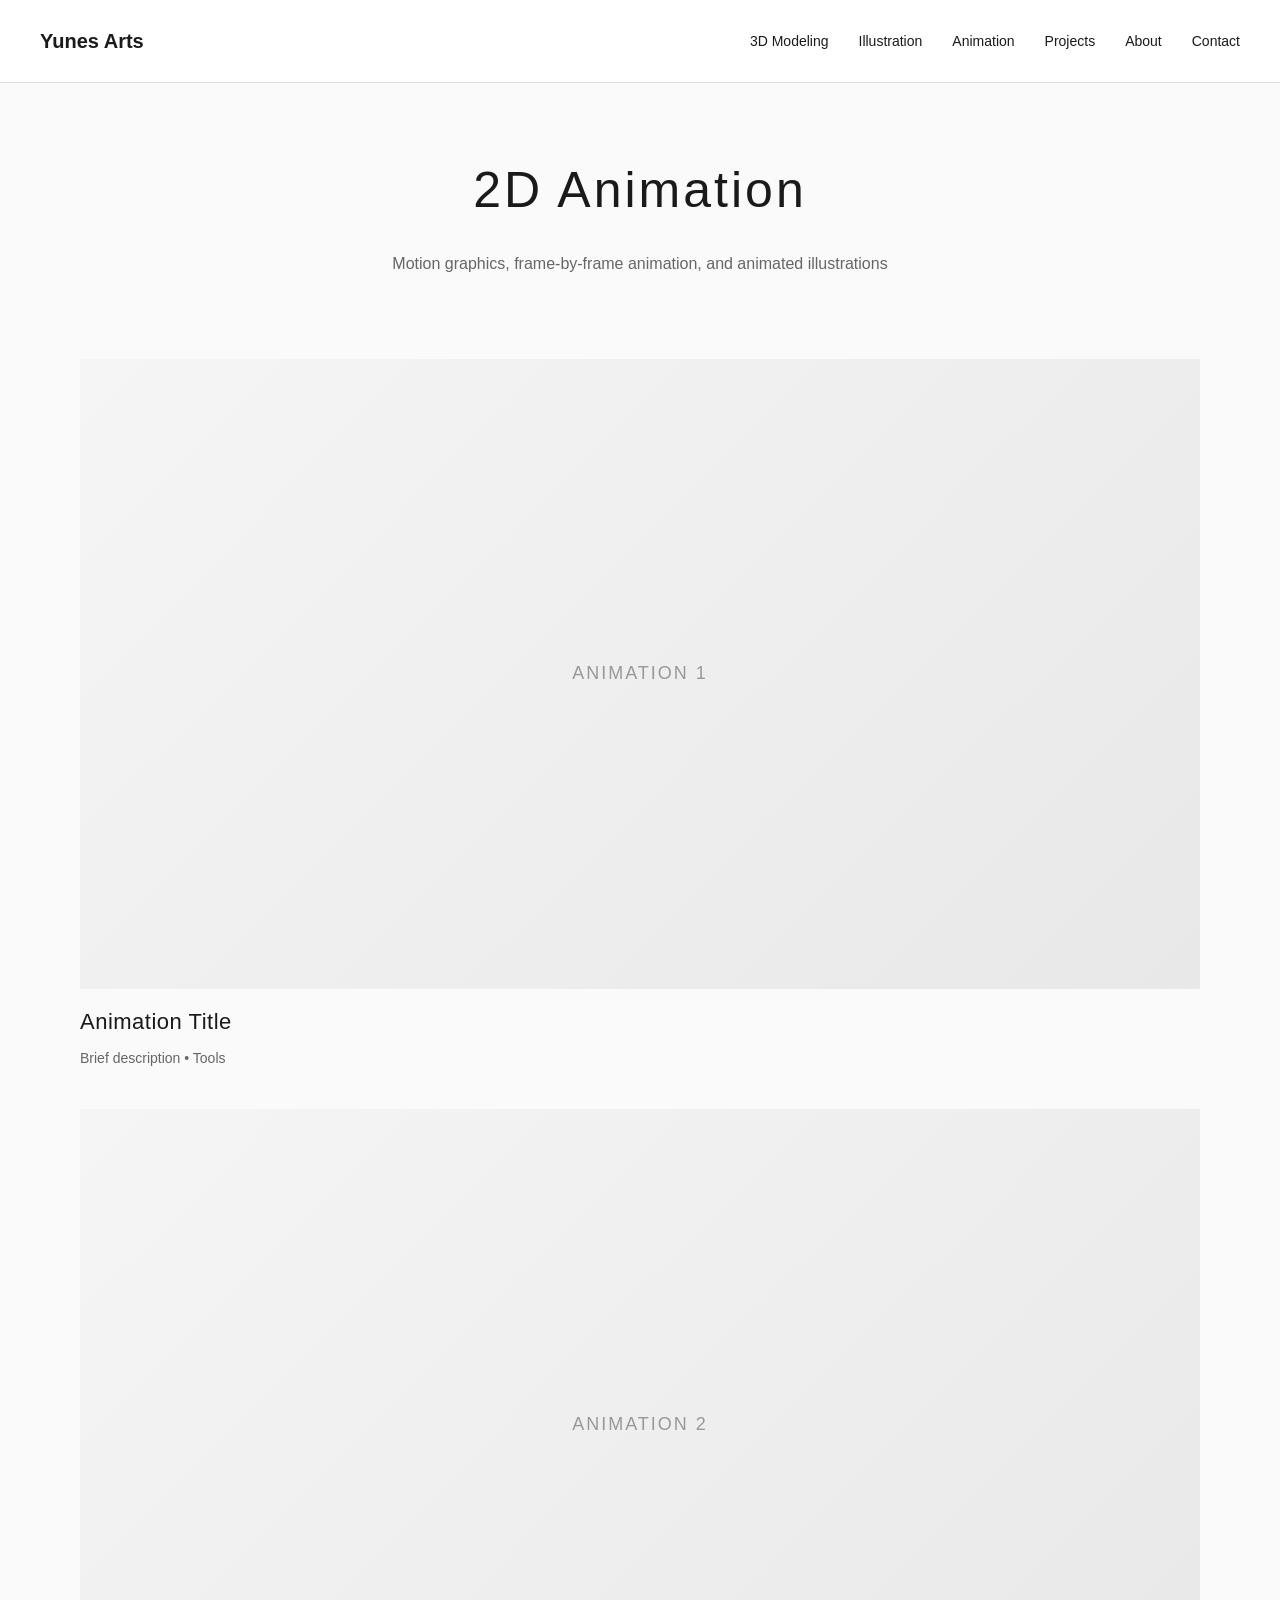
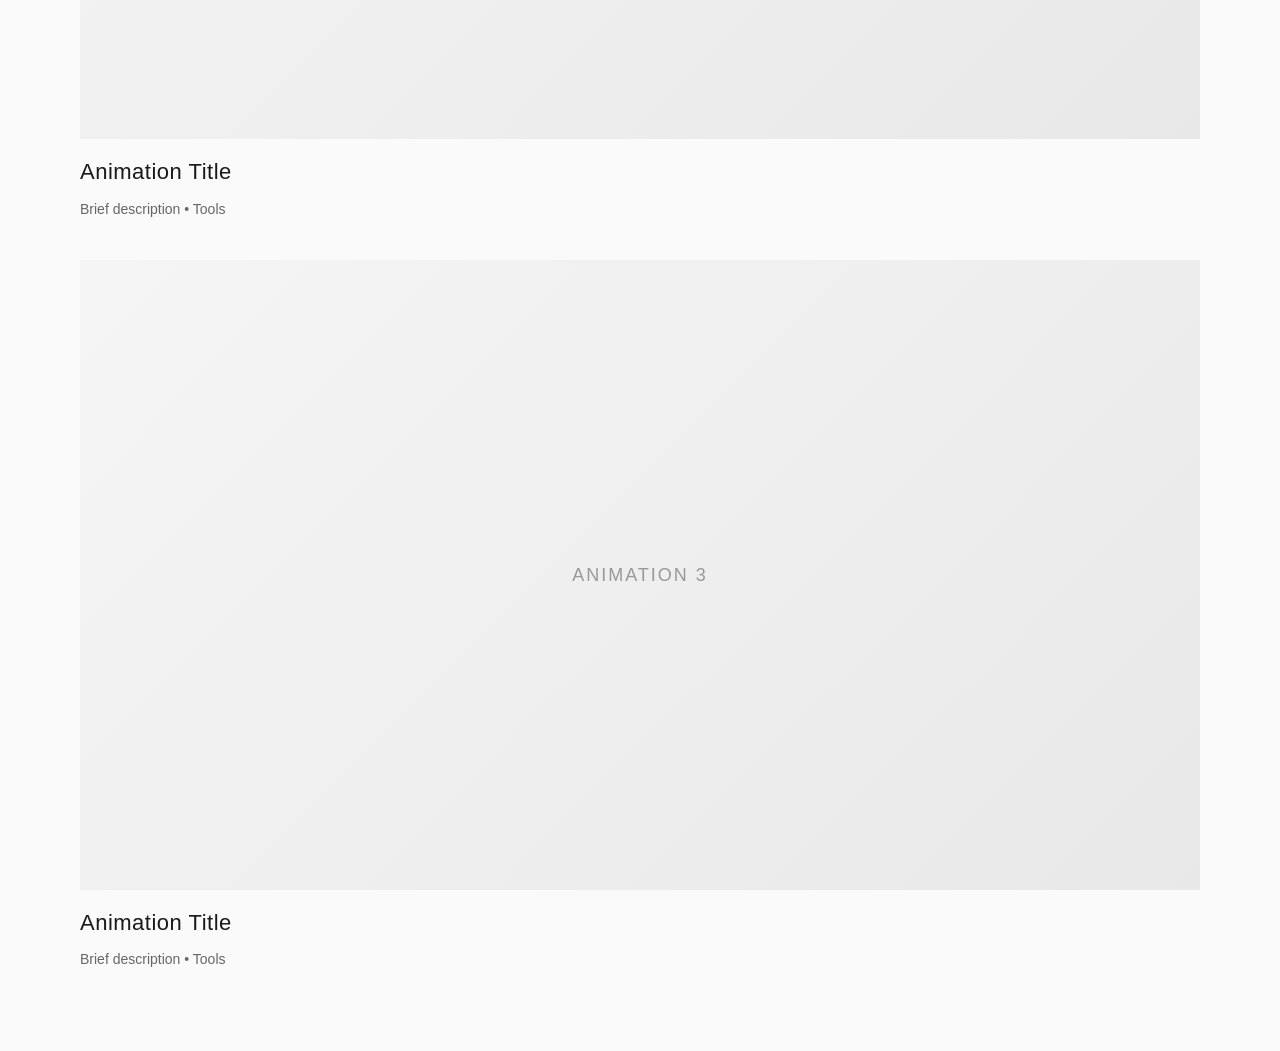
==== 2d-animation.html @ 6a079471 "Initial commit - Portfolio setup" ====
<!DOCTYPE html>
<html lang="en">
<head>
    <meta charset="UTF-8">
    <meta name="viewport" content="width=device-width, initial-scale=1.0">
    <title>2D Animation - Yunes Arts</title>
    <link rel="stylesheet" href="style.css">
</head>
<body>
    <nav>
        <div class="nav-container">
            <a href="index.html" class="logo">
                <span>Yunes Arts</span>
            </a>
            
            <div class="nav-menu">
                <div class="dropdown">
                    <a href="3d-modeling.html">3D Modeling</a>
                    <div class="dropdown-content">
                        <a href="3d-characters.html">Characters</a>
                        <a href="3d-props.html">Props</a>
                        <a href="3d-environment.html">Environment</a>
                    </div>
                </div>
                
                <div class="dropdown">
                    <a href="illustration.html">Illustration</a>
                    <div class="dropdown-content">
                        <a href="concept-art.html">Concept Art</a>
                        <a href="character-design.html">Character Design</a>
                    </div>
                </div>
                
                <div class="dropdown">
                    <a href="animation.html">Animation</a>
                    <div class="dropdown-content">
                        <a href="3d-animation.html">3D Animation</a>
                        <a href="2d-animation.html">2D Animation</a>
                    </div>
                </div>
                
                <div class="dropdown">
                    <a href="projects.html">Projects</a>
                    <div class="dropdown-content">
                        <a href="project-1.html">Project 1</a>
                        <a href="project-2.html">Project 2</a>
                        <a href="project-3.html">Project 3</a>
                    </div>
                </div>
                
                <a href="about.html">About</a>
                <a href="contact.html">Contact</a>
            </div>
        </div>
    </nav>

    <section class="page-header">
        <h1>2D Animation</h1>
        <p>Motion graphics, frame-by-frame animation, and animated illustrations</p>
    </section>

    <section class="gallery-grid-vertical">
    <article class="gallery-item-vertical">
        <div class="gallery-image-vertical">
            <div class="placeholder-gallery">ANIMATION 1</div>
        </div>
        <h3>Animation Title</h3>
        <p>Brief description • Tools</p>
    </article>

    <article class="gallery-item-vertical">
        <div class="gallery-image-vertical">
            <div class="placeholder-gallery">ANIMATION 2</div>
        </div>
        <h3>Animation Title</h3>
        <p>Brief description • Tools</p>
    </article>

    <article class="gallery-item-vertical">
        <div class="gallery-image-vertical">
            <div class="placeholder-gallery">ANIMATION 3</div>
        </div>
        <h3>Animation Title</h3>
        <p>Brief description • Tools</p>
    </article>
</section>

</body>
</html>
---- style.css ----
/* ===== BASIC RESET ===== */
* {
    margin: 0;
    padding: 0;
    box-sizing: border-box;
}

body {
    font-family: Arial, sans-serif;
    background-color: #fafafa;
    color: #1a1a1a;
    line-height: 1.6;
}

/* ===== NAVIGATION ===== */
nav {
    background-color: white;
    border-bottom: 1px solid #e0e0e0;
    position: fixed;
    top: 0;
    width: 100%;
    z-index: 1000;
}

.nav-container {
    max-width: 1400px;
    margin: 0 auto;
    padding: 20px 40px;
    display: flex;
    justify-content: space-between;
    align-items: center;
}

/* Logo */
.logo {
    font-size: 20px;
    font-weight: bold;
    color: #1a1a1a;
    text-decoration: none;
}

/* Navigation Menu */
.nav-menu {
    display: flex;
    gap: 30px;
    align-items: center;
}

.nav-menu > a,
.dropdown > a {
    color: #1a1a1a;
    text-decoration: none;
    font-size: 14px;
    padding: 10px 0;
    transition: color 0.3s;
}

.nav-menu > a:hover,
.dropdown > a:hover {
    color: #666;
}

/* Dropdown */
.dropdown {
    position: relative;
}

.dropdown-content {
    display: none;
    position: absolute;
    top: 100%;
    left: 0;
    background-color: white;
    min-width: 180px;
    box-shadow: 0 4px 10px rgba(0,0,0,0.1);
    border: 1px solid #e0e0e0;
    margin-top: 0px;
    padding-top: 10px;
}

.dropdown-content a {
    display: block;
    padding: 12px 20px;
    color: #1a1a1a;
    text-decoration: none;
    font-size: 14px;
    transition: background-color 0.3s;
}

.dropdown-content a:hover {
    background-color: #f5f5f5;
}

.dropdown:hover .dropdown-content {
    display: block;
}

/* ===== MAIN CONTENT (Homepage) ===== */
main {
    max-width: 800px;
    margin: 150px auto 80px;
    text-align: center;
    padding: 0 20px;
}

.subtitle {
    font-size: 14px;
    color: #666;
    margin-bottom: 10px;
    letter-spacing: 1px;
}

h1 {
    font-size: 60px;
    font-weight: 300;
    letter-spacing: 4px;
    margin-bottom: 30px;
}

.description {
    font-size: 16px;
    color: #666;
    line-height: 1.8;
    max-width: 620px;
    margin: 0 auto;
}

/* ===== HERO IMAGE (Homepage) ===== */
.hero-image {
    max-width: 1200px;
    margin: 60px auto 40px;
    padding: 0 40px;
}

.hero-placeholder {
    width: 100%;
    aspect-ratio: 16/9;
    background: linear-gradient(135deg, #e0e0e0 0%, #d0d0d0 100%);
    display: flex;
    align-items: center;
    justify-content: center;
    font-size: 30px;
    color: #999;
    letter-spacing: 3px;
}

/* ===== CATEGORY ROW (Homepage) ===== */
.category-row {
    max-width: 1200px;
    margin: 40px auto 80px;
    padding: 0 40px;
    display: grid;
    grid-template-columns: repeat(3, 1fr);
    gap: 30px;
}

.category-card-small {
    text-decoration: none;
    color: inherit;
    display: block;
}

.category-image-small {
    width: 100%;
    aspect-ratio: 4/3;
    overflow: hidden;
    margin-bottom: 15px;
}

.placeholder-small {
    width: 100%;
    height: 100%;
    background: linear-gradient(135deg, #f0f0f0 0%, #e0e0e0 100%);
    display: flex;
    align-items: center;
    justify-content: center;
    font-size: 16px;
    color: #999;
    letter-spacing: 2px;
    transition: transform 0.4s ease;
}

.category-card-small:hover .placeholder-small {
    transform: scale(1.05);
}

.category-card-small h3 {
    font-size: 16px;
    font-weight: 400;
    letter-spacing: 1px;
}

/* ===== PAGE HEADER (Subpages) ===== */
.page-header {
    max-width: 800px;
    margin: 150px auto 80px;
    text-align: center;
    padding: 0 20px;
}

.page-header h1 {
    font-size: 50px;
    font-weight: 300;
    letter-spacing: 3px;
    margin-bottom: 20px;
}

.page-header p {
    font-size: 16px;
    color: #666;
    line-height: 1.8;
}

/* ===== CATEGORY GRID VERTICAL (3D Modeling Page) ===== */
.category-grid-vertical {
    max-width: 1200px;
    margin: 0 auto 80px;
    padding: 0 40px;
    display: flex;
    flex-direction: column;
    gap: 40px;
}

.category-large-vertical {
    text-decoration: none;
    color: inherit;
    display: block;
}

.category-image-large-vertical {
    width: 100%;
    aspect-ratio: 16/9;
    overflow: hidden;
    position: relative;
}

.category-image-large-vertical .placeholder-large {
    width: 100%;
    height: 100%;
    background: linear-gradient(135deg, #e8e8e8 0%, #d8d8d8 100%);
    display: flex;
    align-items: center;
    justify-content: center;
    transition: transform 0.4s ease;
}

.category-large-vertical:hover .placeholder-large {
    transform: scale(1.05);
}

.category-image-large-vertical h2 {
    font-size: 48px;
    font-weight: 300;
    letter-spacing: 4px;
    color: #666;
    z-index: 10;
}


/* ===== ABOUT PAGE ===== */
.about-page {
    max-width: 900px;
    margin: 150px auto 80px;
    padding: 0 40px;
}

.about-page h1 {
    font-size: 50px;
    font-weight: 300;
    letter-spacing: 3px;
    margin-bottom: 40px;
    text-align: center;
}

.about-content p {
    font-size: 16px;
    line-height: 1.8;
    color: #666;
    margin-bottom: 30px;
}

.about-content h2 {
    font-size: 28px;
    font-weight: 400;
    letter-spacing: 1px;
    margin: 60px 0 30px;
}

.skills-list {
    display: grid;
    grid-template-columns: repeat(2, 1fr);
    gap: 30px;
    margin-top: 40px;
}

.skill-group {
    padding: 20px;
    background: #f9f9f9;
    border-left: 3px solid #e0e0e0;
}

.skill-group h3 {
    font-size: 18px;
    font-weight: 500;
    margin-bottom: 10px;
    letter-spacing: 0.5px;
}

.skill-group p {
    font-size: 14px;
    color: #666;
    line-height: 1.6;
    margin: 0;
}


/* ===== CONTACT PAGE ===== */
.contact-page {
    max-width: 800px;
    margin: 150px auto 80px;
    padding: 0 40px;
    text-align: center;
}

.contact-page h1 {
    font-size: 50px;
    font-weight: 300;
    letter-spacing: 3px;
    margin-bottom: 30px;
}

.contact-content > p {
    font-size: 16px;
    line-height: 1.8;
    color: #666;
    margin-bottom: 60px;
}

.contact-links {
    display: grid;
    grid-template-columns: repeat(2, 1fr);
    gap: 30px;
    margin-top: 40px;
}

.contact-item {
    padding: 30px;
    background: #f9f9f9;
    text-decoration: none;
    color: inherit;
    transition: background 0.3s;
    text-align: left;
}

.contact-item:hover {
    background: #f0f0f0;
}

.contact-item h3 {
    font-size: 18px;
    font-weight: 500;
    margin-bottom: 8px;
    letter-spacing: 0.5px;
}

.contact-item p {
    font-size: 14px;
    color: #666;
    margin: 0;
}


/* ===== GALLERY GRID (Individual Projects) ===== */
.gallery-grid {
    max-width: 1200px;
    margin: 0 auto 80px;
    padding: 0 40px;
    display: grid;
    grid-template-columns: repeat(auto-fill, minmax(450px, 1fr));
    gap: 40px;
}

.gallery-item {
    text-decoration: none;
    color: inherit;
}

.gallery-image {
    width: 100%;
    aspect-ratio: 4/3;
    overflow: hidden;
    margin-bottom: 15px;
}

.placeholder-gallery {
    width: 100%;
    height: 100%;
    background: linear-gradient(135deg, #f5f5f5 0%, #e8e8e8 100%);
    display: flex;
    align-items: center;
    justify-content: center;
    font-size: 18px;
    color: #999;
    letter-spacing: 2px;
    transition: transform 0.4s ease;
}

.gallery-item:hover .placeholder-gallery {
    transform: scale(1.08);
}

.gallery-item h3 {
    font-size: 18px;
    font-weight: 400;
    margin-bottom: 8px;
    letter-spacing: 0.5px;
}

.gallery-item p {
    font-size: 14px;
    color: #666;
    line-height: 1.6;
}


/* ===== GALLERY VERTICAL (for Animation pages) ===== */
.gallery-grid-vertical {
    max-width: 1200px;
    margin: 0 auto 80px;
    padding: 0 40px;
    display: flex;
    flex-direction: column;
    gap: 40px;
}

.gallery-item-vertical {
    display: block;
}

.gallery-image-vertical {
    width: 100%;
    aspect-ratio: 16/9;
    overflow: hidden;
    margin-bottom: 15px;
}

.gallery-item-vertical h3 {
    font-size: 22px;
    font-weight: 400;
    margin-bottom: 8px;
    letter-spacing: 0.5px;
}

.gallery-item-vertical p {
    font-size: 14px;
    color: #666;
    line-height: 1.6;
}
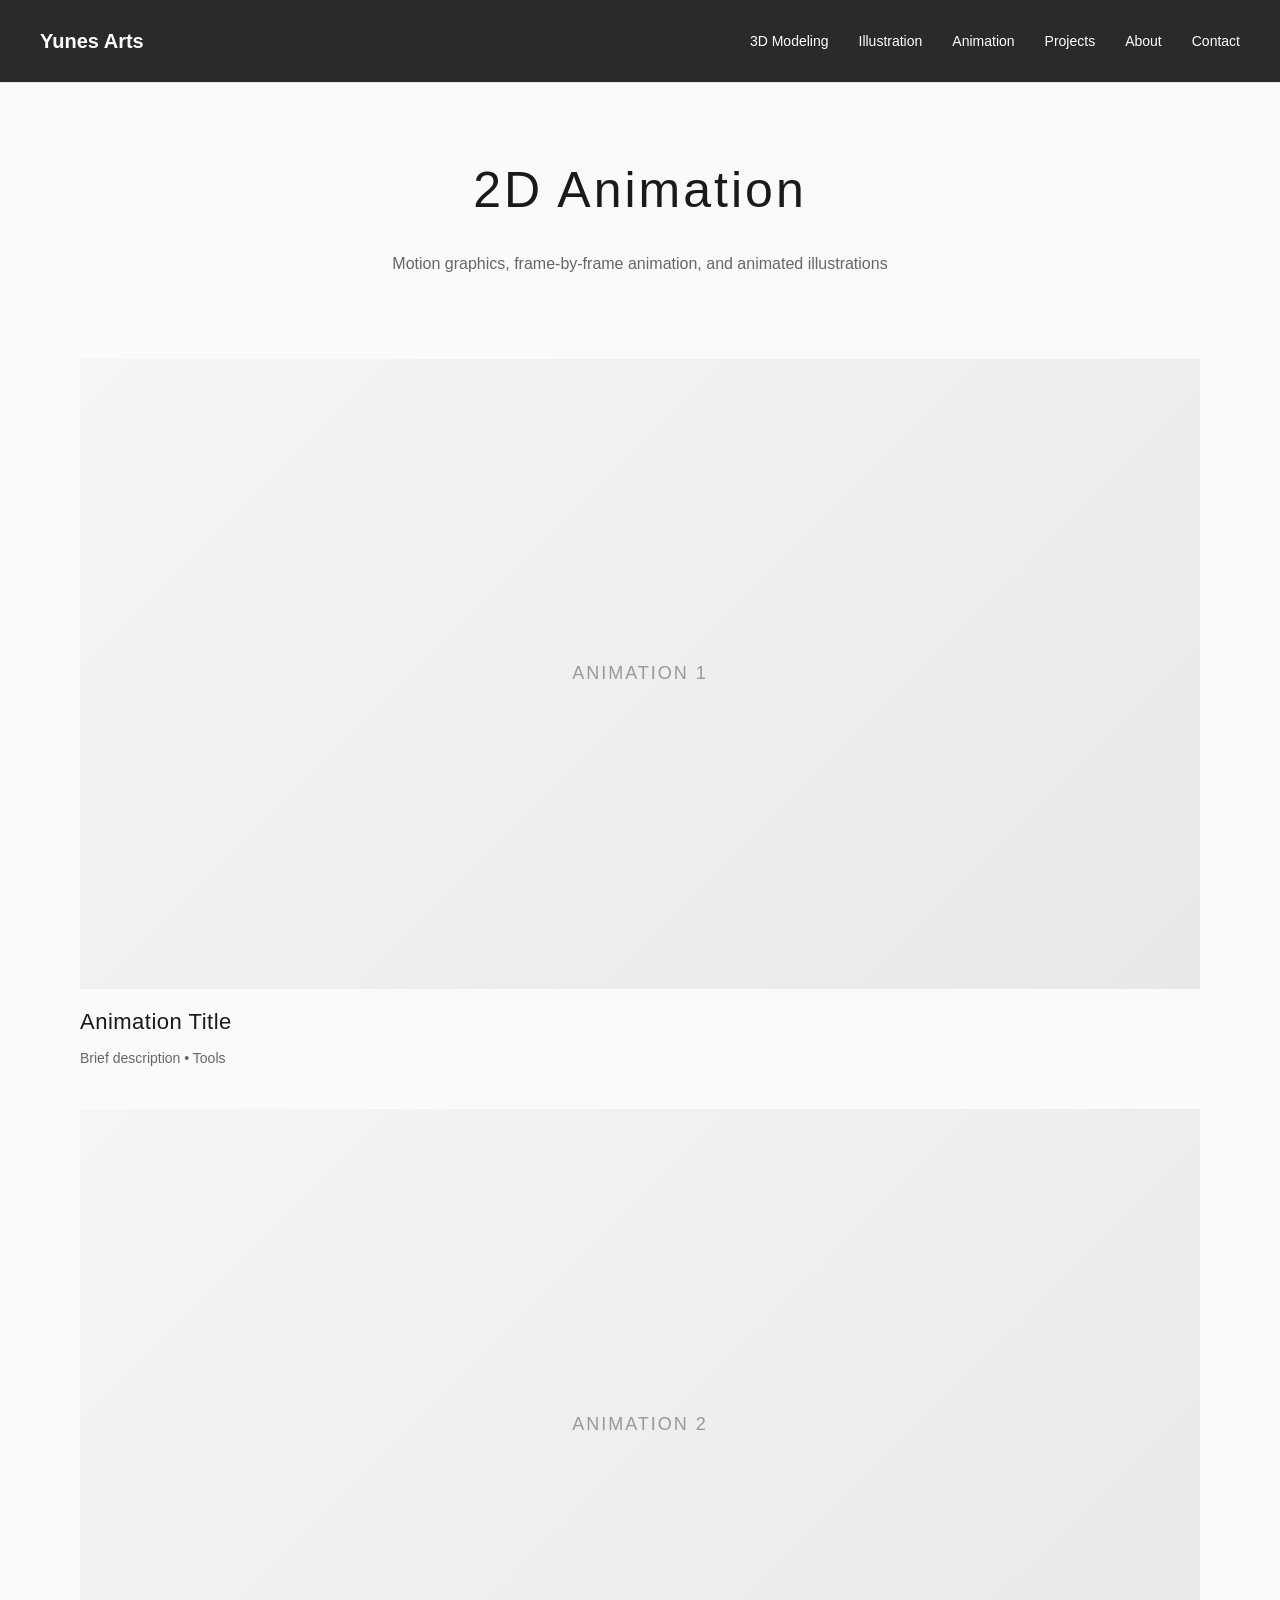
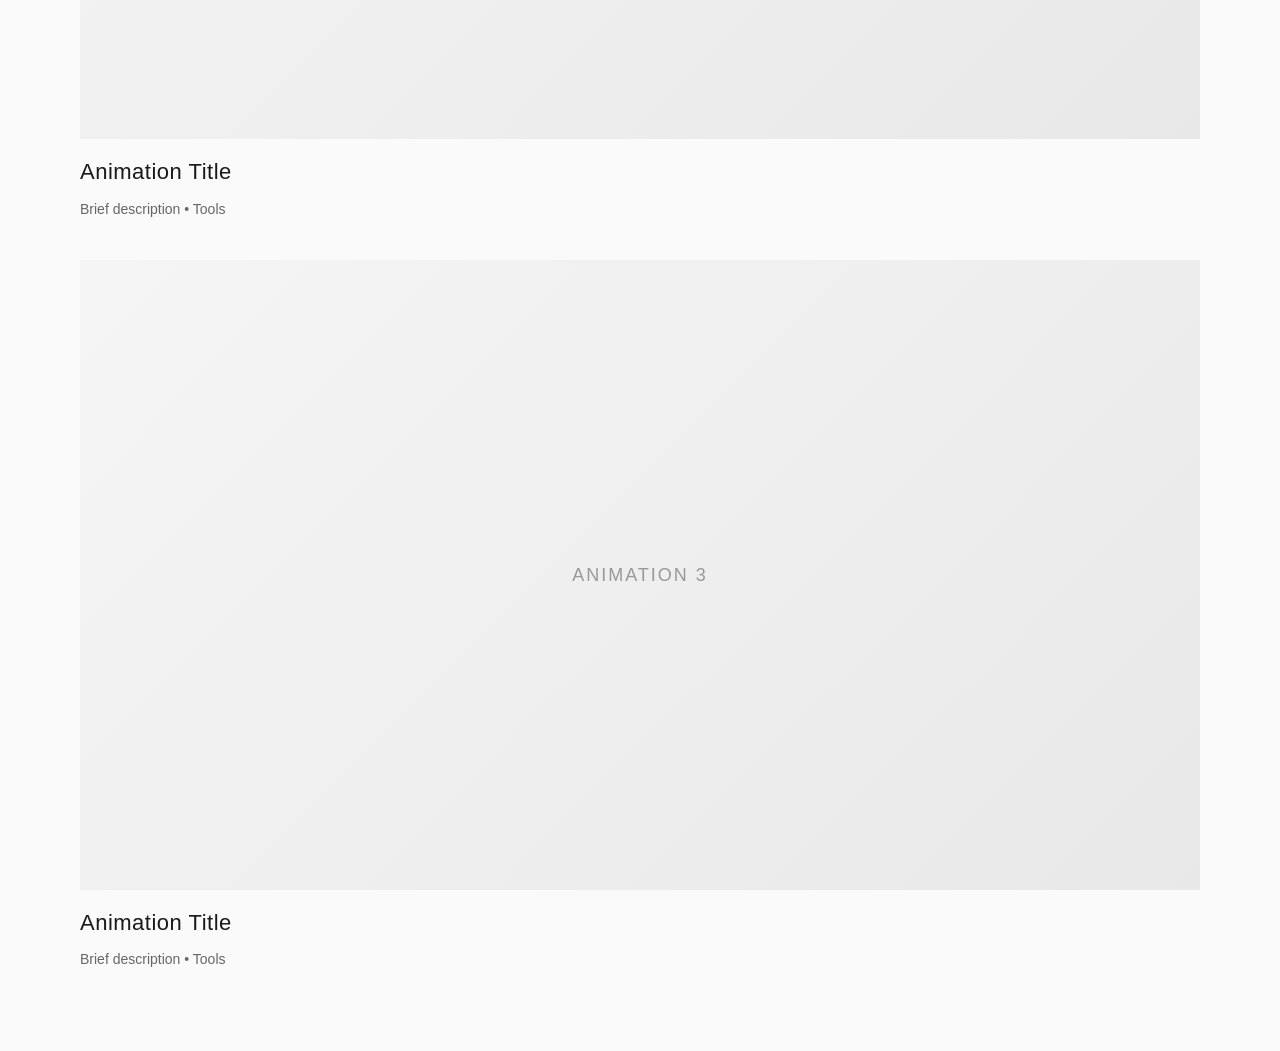
==== commit d46e403d: "updated animations, arrangement of homepage no dropdown for animation, no 3d and 2d just mixed" ====
--- a/2d-animation.html
+++ b/2d-animation.html
@@ -31,13 +31,7 @@
                     </div>
                 </div>
                 
-                <div class="dropdown">
-                    <a href="animation.html">Animation</a>
-                    <div class="dropdown-content">
-                        <a href="3d-animation.html">3D Animation</a>
-                        <a href="2d-animation.html">2D Animation</a>
-                    </div>
-                </div>
+                <a href="animation.html">Animation</a>
                 
                 <div class="dropdown">
                     <a href="projects.html">Projects</a>
--- a/style.css
+++ b/style.css
@@ -14,7 +14,7 @@
 
 /* ===== NAVIGATION ===== */
 nav {
-    background-color: white;
+    background-color: #2a2a2a;
     border-bottom: 1px solid #e0e0e0;
     position: fixed;
     top: 0;
@@ -35,7 +35,7 @@
 .logo {
     font-size: 20px;
     font-weight: bold;
-    color: #1a1a1a;
+    color: #ffffff;
     text-decoration: none;
 }
 
@@ -48,7 +48,7 @@
 
 .nav-menu > a,
 .dropdown > a {
-    color: #1a1a1a;
+    color: #ffffff;
     text-decoration: none;
     font-size: 14px;
     padding: 10px 0;
@@ -98,7 +98,7 @@
 /* ===== MAIN CONTENT (Homepage) ===== */
 main {
     max-width: 800px;
-    margin: 150px auto 80px;
+    margin: 150px auto 20px;
     text-align: center;
     padding: 0 20px;
 }
@@ -110,8 +110,29 @@
     letter-spacing: 1px;
 }
 
+/* ===== WELCOME TEXT SECTION ===== */
+.welcome-text {
+    max-width: 800px;
+    margin: 60px auto;
+    padding: 0 40px;
+    text-align: center;
+}
+
+.welcome-text h2 {
+    font-size: 28px;
+    font-weight: 400;
+    letter-spacing: 1px;
+    margin-bottom: 20px;
+}
+
+.welcome-text p {
+    font-size: 16px;
+    color: #666;
+    line-height: 1.8;
+}
+
 h1 {
-    font-size: 60px;
+    font-size: 48px;
     font-weight: 300;
     letter-spacing: 4px;
     margin-bottom: 30px;
@@ -128,7 +149,7 @@
 /* ===== HERO IMAGE (Homepage) ===== */
 .hero-image {
     max-width: 1200px;
-    margin: 60px auto 40px;
+    margin: 10px auto 40px;
     padding: 0 40px;
 }
 
@@ -455,4 +476,136 @@
     font-size: 14px;
     color: #666;
     line-height: 1.6;
+}
+
+
+
+
+
+
+
+
+
+
+
+
+
+/* ===== MOBILE RESPONSIVENESS ===== */
+
+@media (max-width: 768px) {
+    /* Navigation kompakter */
+    .nav-container {
+        padding: 15px 20px;
+        flex-direction: column;
+        gap: 15px;
+    }
+    
+    .logo {
+        font-size: 18px;
+    }
+    
+    .nav-menu {
+        flex-wrap: wrap;
+        gap: 15px;
+        justify-content: center;
+    }
+    
+    .nav-menu > a,
+    .dropdown > a {
+        font-size: 13px;
+    }
+    
+    /* Hero Section kleiner */
+    main {
+        margin: 120px auto 60px;
+        padding: 0 20px;
+    }
+    
+    h1 {
+        font-size: 40px;
+        letter-spacing: 2px;
+    }
+    
+    .subtitle {
+        font-size: 13px;
+    }
+    
+    .description {
+        font-size: 15px;
+    }
+    
+    /* Hero Image */
+    .hero-image {
+        padding: 0 20px;
+        margin: 40px auto 30px;
+    }
+    
+    .hero-placeholder {
+        font-size: 20px;
+    }
+    
+    /* Kategorie-Karten */
+    .category-row {
+        grid-template-columns: 1fr;
+        gap: 20px;
+        padding: 0 20px;
+    }
+    
+    .placeholder-small {
+        font-size: 14px;
+    }
+    
+    /* Page Headers */
+    .page-header {
+        margin: 120px auto 60px;
+        padding: 0 20px;
+    }
+    
+    .page-header h1 {
+        font-size: 35px;
+    }
+    
+    .page-header p {
+        font-size: 14px;
+    }
+    
+    /* Galerie Grid */
+    .gallery-grid {
+        grid-template-columns: 1fr;
+        gap: 30px;
+        padding: 0 20px;
+    }
+    
+    /* About Page */
+    .about-page {
+        margin: 120px auto 60px;
+        padding: 0 20px;
+    }
+    
+    .skills-list {
+        grid-template-columns: 1fr;
+        gap: 20px;
+    }
+    
+    /* Contact Page */
+    .contact-page {
+        margin: 120px auto 60px;
+        padding: 0 20px;
+    }
+    
+    .contact-links {
+        grid-template-columns: 1fr;
+        gap: 20px;
+    }
+    
+    /* Category Grid Vertical */
+    .category-grid-vertical {
+        padding: 0 20px;
+        gap: 30px;
+    }
+    
+    .category-image-large-vertical h2 {
+        font-size: 32px;
+        letter-spacing: 2px;
+    }
 }
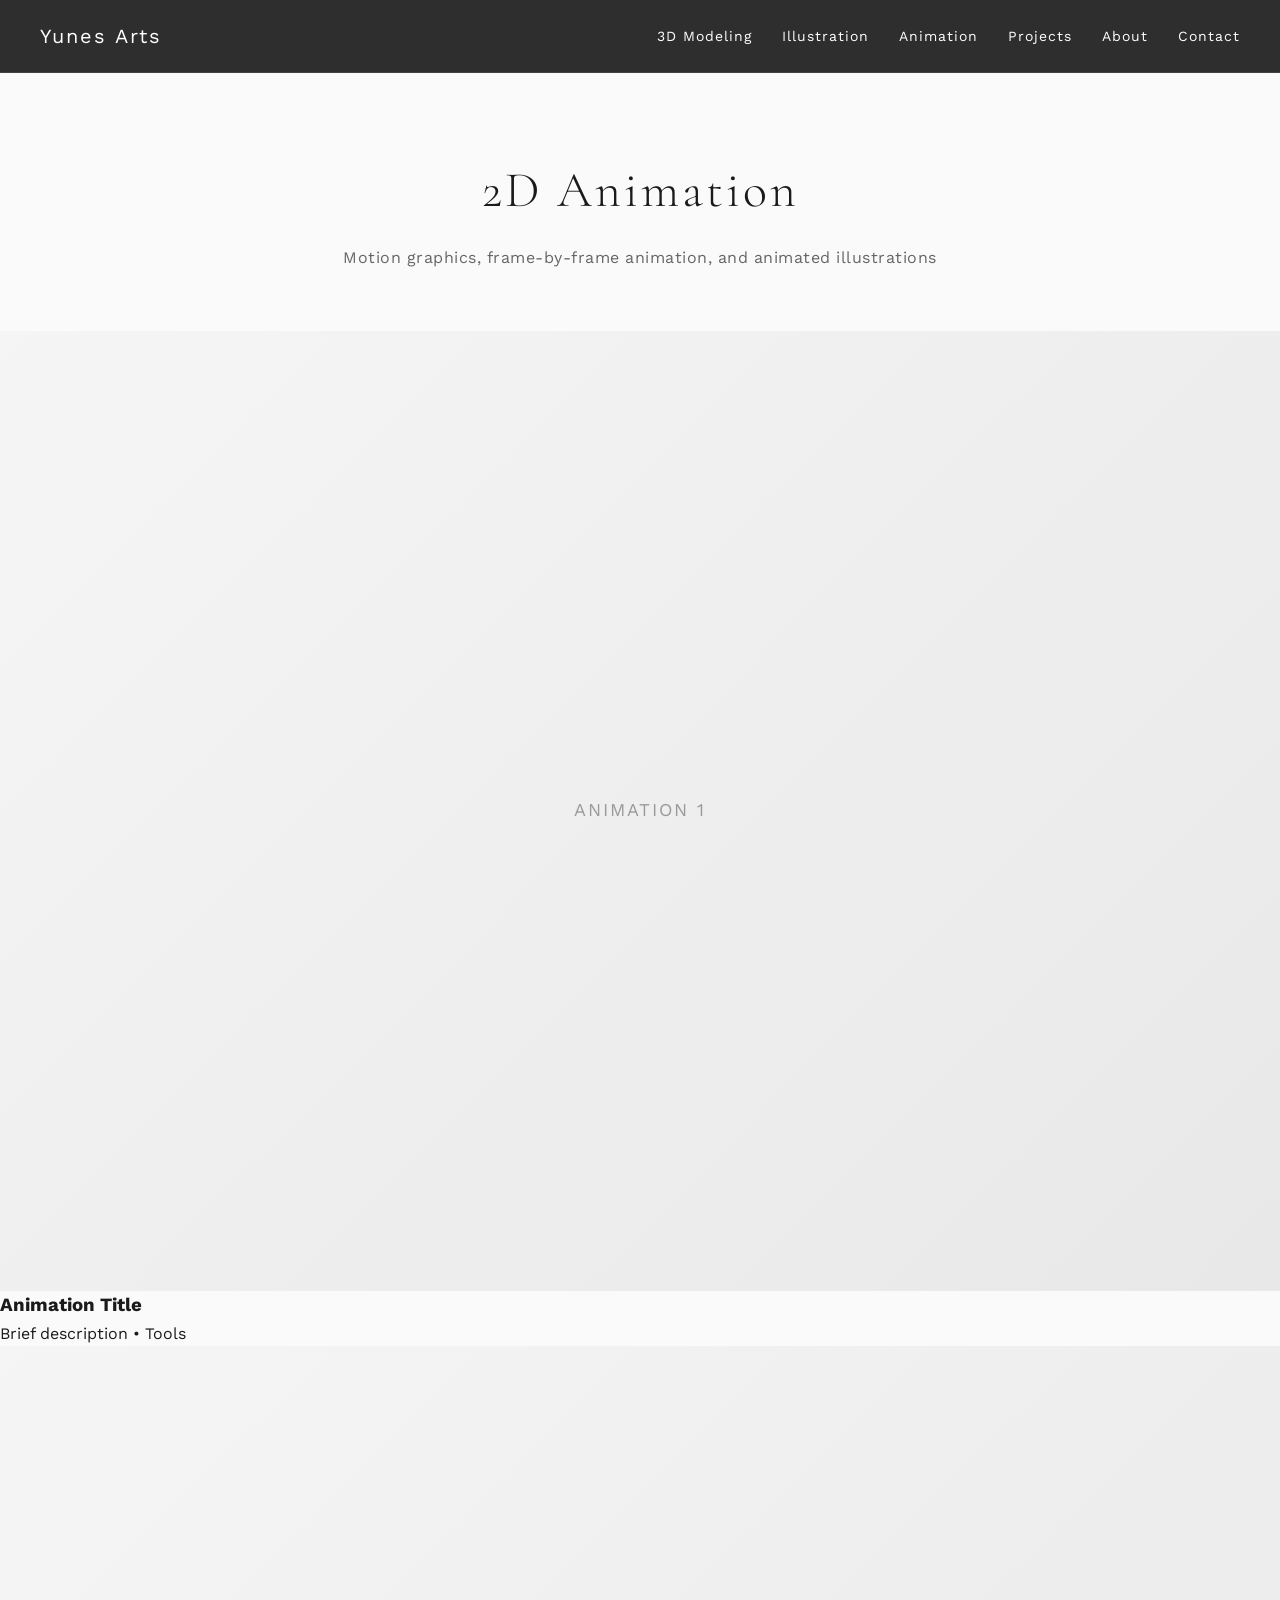
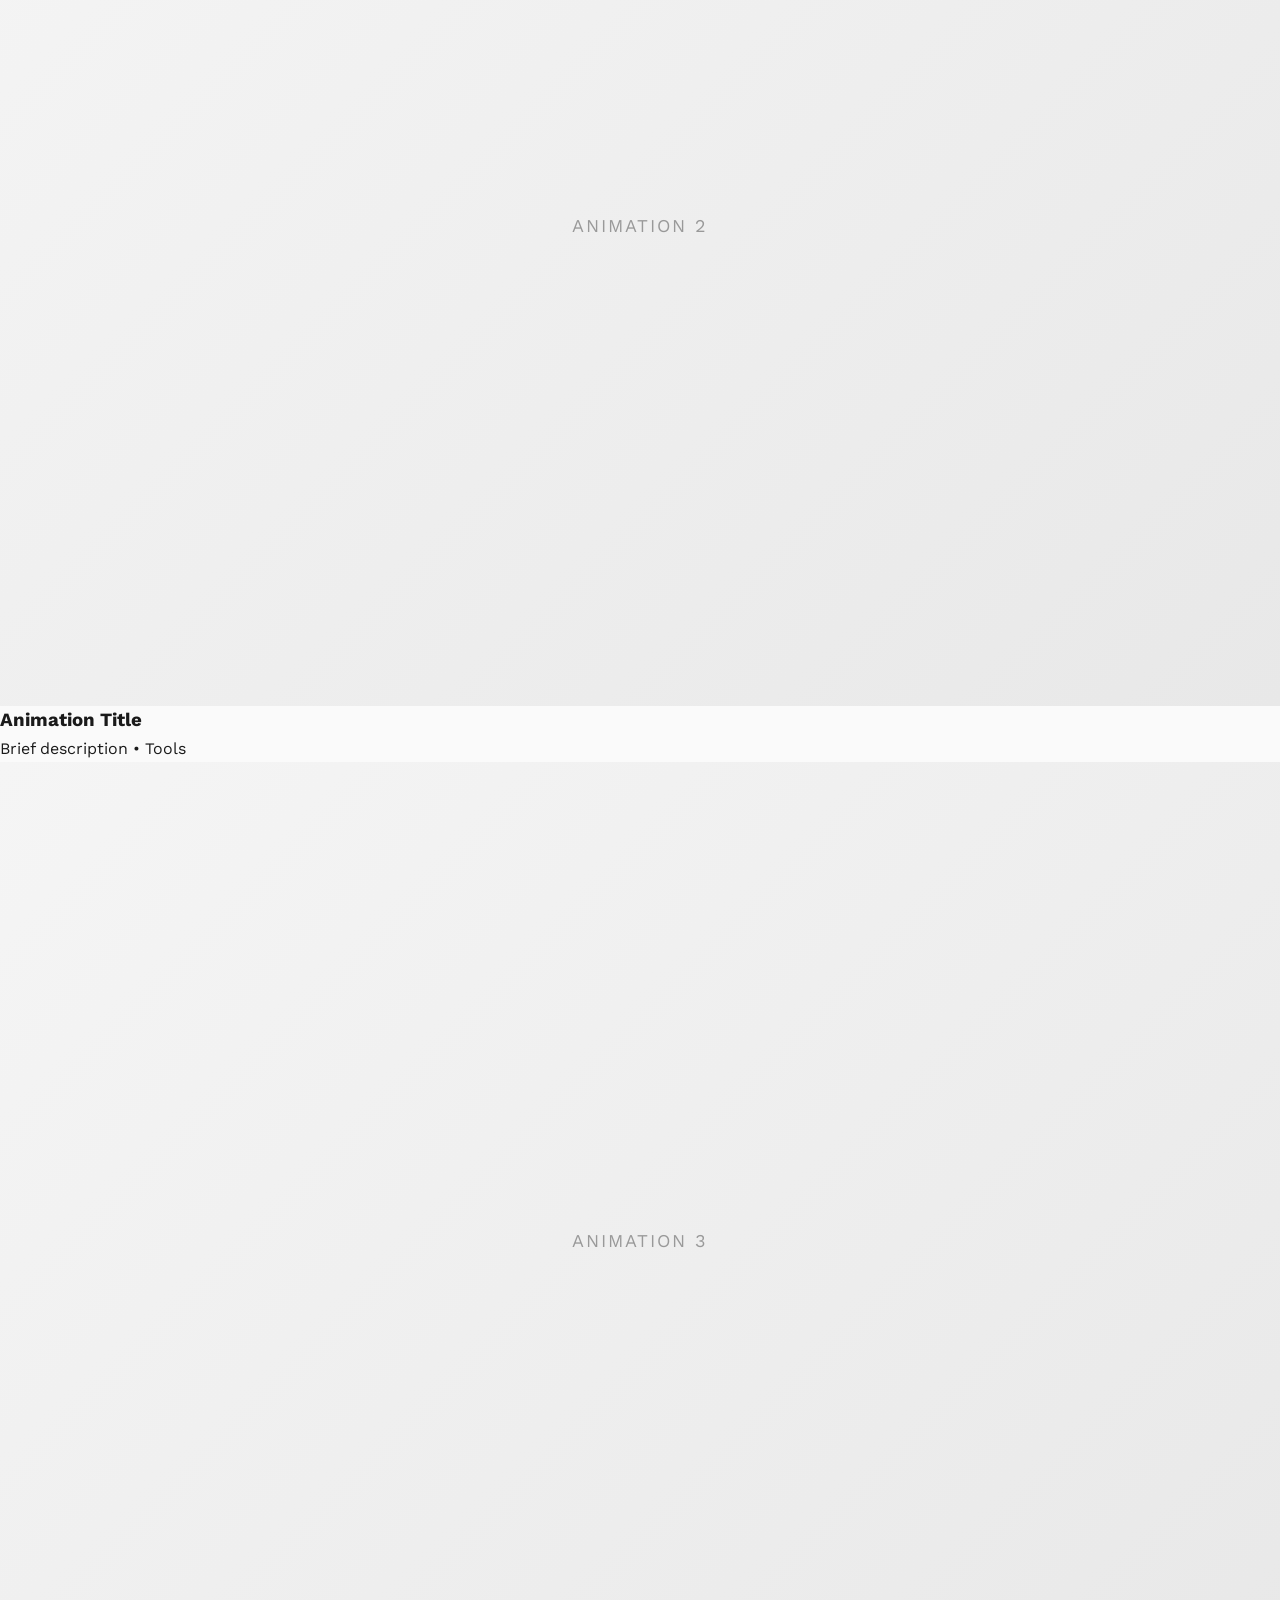
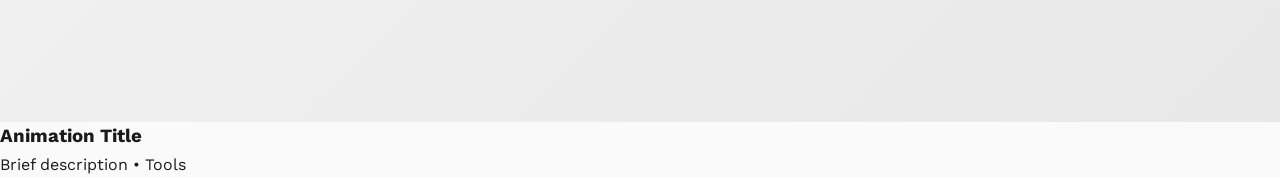
==== commit 435d0f32: "added linked.in link" ====
--- a/2d-animation.html
+++ b/2d-animation.html
@@ -48,6 +48,32 @@
         </div>
     </nav>
 
+    <!-- Mobile Menu Toggle -->
+<button class="mobile-menu-toggle" aria-label="Menu">
+    <span></span>
+    <span></span>
+    <span></span>
+</button>
+
+<script>
+    // Mobile Menu Toggle
+    const menuToggle = document.querySelector('.mobile-menu-toggle');
+    const navMenu = document.querySelector('.nav-menu');
+    
+    menuToggle.addEventListener('click', () => {
+        navMenu.classList.toggle('active');
+        menuToggle.classList.toggle('active');
+    });
+    
+    // Close menu when clicking a link
+    document.querySelectorAll('.nav-menu a').forEach(link => {
+        link.addEventListener('click', () => {
+            navMenu.classList.remove('active');
+            menuToggle.classList.remove('active');
+        });
+    });
+</script>
+
     <section class="page-header">
         <h1>2D Animation</h1>
         <p>Motion graphics, frame-by-frame animation, and animated illustrations</p>
--- a/style.css
+++ b/style.css
@@ -1,4 +1,7 @@
-/* ===== BASIC RESET ===== */
+/* ===== GOOGLE FONTS ===== */
+@import url('https://fonts.googleapis.com/css2?family=Cormorant+Garamond:wght@300;400;500&family=Work+Sans:wght@300;400;500&display=swap');
+
+/* ===== GLOBAL RESET ===== */
 * {
     margin: 0;
     padding: 0;
@@ -6,7 +9,7 @@
 }
 
 body {
-    font-family: Arial, sans-serif;
+    font-family: 'Work Sans', sans-serif;
     background-color: #fafafa;
     color: #1a1a1a;
     line-height: 1.6;
@@ -14,11 +17,12 @@
 
 /* ===== NAVIGATION ===== */
 nav {
-    background-color: #2a2a2a;
-    border-bottom: 1px solid #e0e0e0;
     position: fixed;
     top: 0;
-    width: 100%;
+    left: 0;
+    right: 0;
+    background: #2e2e2e;
+    border-bottom: 1px solid #444;
     z-index: 1000;
 }
 
@@ -31,15 +35,44 @@
     align-items: center;
 }
 
-/* Logo */
+.nav-left {
+    display: flex;
+    align-items: center;
+}
+
+.profile-pic {
+    width: 45px;
+    height: 45px;
+    border-radius: 50%;
+    overflow: hidden;
+    transition: transform 0.3s;
+    margin-right: 15px;
+}
+
+.profile-pic:hover {
+    transform: scale(1.1);
+}
+
+.profile-pic img {
+    width: 100%;
+    height: 100%;
+    object-fit: cover;
+}
+
+/* Profile pic rechts mit weniger Abstand - nur Homepage */
+.nav-container > .profile-pic {
+    margin-left: 20px;
+    margin-right: 0;
+}
+
 .logo {
+    color: white;
+    text-decoration: none;
     font-size: 20px;
-    font-weight: bold;
-    color: #ffffff;
-    text-decoration: none;
-}
-
-/* Navigation Menu */
+    font-weight: 400;
+    letter-spacing: 2px;
+}
+
 .nav-menu {
     display: flex;
     gap: 30px;
@@ -48,16 +81,17 @@
 
 .nav-menu > a,
 .dropdown > a {
-    color: #ffffff;
+    color: white;
     text-decoration: none;
     font-size: 14px;
-    padding: 10px 0;
+    letter-spacing: 1px;
     transition: color 0.3s;
+    position: relative;
 }
 
 .nav-menu > a:hover,
 .dropdown > a:hover {
-    color: #666;
+    color: #ccc;
 }
 
 /* Dropdown */
@@ -70,44 +104,93 @@
     position: absolute;
     top: 100%;
     left: 0;
-    background-color: white;
+    background: #2e2e2e;
     min-width: 180px;
-    box-shadow: 0 4px 10px rgba(0,0,0,0.1);
-    border: 1px solid #e0e0e0;
-    margin-top: 0px;
-    padding-top: 10px;
+    padding: 15px 0 10px 0;
+    margin-top: 0;
+    border: 1px solid #444;
+    box-shadow: 0 4px 6px rgba(0,0,0,0.3);
+    opacity: 0;
+    transition: opacity 0.3s ease;
+}
+
+.dropdown:hover .dropdown-content {
+    display: block;
+    opacity: 1;
+    animation: fadeIn 0.3s ease;
+}
+
+@keyframes fadeIn {
+    from {
+        opacity: 0;
+    }
+    to {
+        opacity: 1;
+    }
+}
+
+.dropdown-content:hover {
+    display: block;
+    opacity: 1;
 }
 
 .dropdown-content a {
     display: block;
-    padding: 12px 20px;
-    color: #1a1a1a;
+    padding: 10px 20px;
+    color: white;
     text-decoration: none;
-    font-size: 14px;
-    transition: background-color 0.3s;
+    font-size: 13px;
+    letter-spacing: 0.5px;
+    transition: background 0.3s;
 }
 
 .dropdown-content a:hover {
-    background-color: #f5f5f5;
-}
-
-.dropdown:hover .dropdown-content {
-    display: block;
-}
-
-/* ===== MAIN CONTENT (Homepage) ===== */
+    background: #444;
+}
+
+/* ===== HERO SECTION (Homepage) ===== */
 main {
     max-width: 800px;
-    margin: 150px auto 20px;
+    margin: 150px auto 40px;
     text-align: center;
     padding: 0 20px;
 }
 
 .subtitle {
     font-size: 14px;
+    letter-spacing: 2px;
     color: #666;
-    margin-bottom: 10px;
-    letter-spacing: 1px;
+    margin-bottom: 15px;
+}
+
+h1 {
+    font-family: 'Cormorant Garamond', serif;
+    font-size: 48px;
+    font-weight: 300;
+    letter-spacing: 4px;
+    margin-bottom: 30px;
+}
+
+/* ===== HERO IMAGE ===== */
+.hero-image {
+    max-width: 1600px;
+    margin: 20px auto 40px;
+    padding: 0 20px;
+}
+
+.hero-placeholder {
+    width: 100%;
+    aspect-ratio: 16/9;
+    background: linear-gradient(135deg, #f5f5f5 0%, #e8e8e8 100%);
+    display: flex;
+    align-items: center;
+    justify-content: center;
+}
+
+.hero-placeholder span {
+    font-size: 24px;
+    color: #999;
+    letter-spacing: 4px;
 }
 
 /* ===== WELCOME TEXT SECTION ===== */
@@ -119,6 +202,7 @@
 }
 
 .welcome-text h2 {
+    font-family: 'Cormorant Garamond', serif;
     font-size: 28px;
     font-weight: 400;
     letter-spacing: 1px;
@@ -131,73 +215,37 @@
     line-height: 1.8;
 }
 
-h1 {
-    font-size: 48px;
-    font-weight: 300;
-    letter-spacing: 4px;
-    margin-bottom: 30px;
-}
-
-.description {
-    font-size: 16px;
-    color: #666;
-    line-height: 1.8;
-    max-width: 620px;
-    margin: 0 auto;
-}
-
-/* ===== HERO IMAGE (Homepage) ===== */
-.hero-image {
-    max-width: 1200px;
-    margin: 10px auto 40px;
-    padding: 0 40px;
-}
-
-.hero-placeholder {
-    width: 100%;
-    aspect-ratio: 16/9;
-    background: linear-gradient(135deg, #e0e0e0 0%, #d0d0d0 100%);
-    display: flex;
-    align-items: center;
-    justify-content: center;
-    font-size: 30px;
-    color: #999;
-    letter-spacing: 3px;
-}
-
-/* ===== CATEGORY ROW (Homepage) ===== */
+/* ===== CATEGORY ROW (Small Cards on Homepage) ===== */
 .category-row {
-    max-width: 1200px;
-    margin: 40px auto 80px;
-    padding: 0 40px;
+    max-width: 1600px;
+    margin: 0 auto 80px;
+    padding: 0 20px;
     display: grid;
-    grid-template-columns: repeat(3, 1fr);
+    grid-template-columns: repeat(auto-fit, minmax(250px, 1fr));
     gap: 30px;
 }
 
 .category-card-small {
     text-decoration: none;
     color: inherit;
-    display: block;
 }
 
 .category-image-small {
     width: 100%;
     aspect-ratio: 4/3;
     overflow: hidden;
-    margin-bottom: 15px;
 }
 
 .placeholder-small {
     width: 100%;
     height: 100%;
-    background: linear-gradient(135deg, #f0f0f0 0%, #e0e0e0 100%);
+    background: linear-gradient(135deg, #f5f5f5 0%, #e8e8e8 100%);
     display: flex;
     align-items: center;
     justify-content: center;
     font-size: 16px;
     color: #999;
-    letter-spacing: 2px;
+    letter-spacing: 3px;
     transition: transform 0.4s ease;
 }
 
@@ -205,47 +253,42 @@
     transform: scale(1.05);
 }
 
-.category-card-small h3 {
-    font-size: 16px;
-    font-weight: 400;
-    letter-spacing: 1px;
-}
-
-/* ===== PAGE HEADER (Subpages) ===== */
+/* ===== PAGE HEADER ===== */
 .page-header {
-    max-width: 800px;
-    margin: 150px auto 80px;
+    max-width: 1600px;
+    margin: 150px auto 60px;
+    padding: 0 20px;
     text-align: center;
-    padding: 0 20px;
 }
 
 .page-header h1 {
+    font-family: 'Cormorant Garamond', serif;
     font-size: 50px;
     font-weight: 300;
     letter-spacing: 3px;
-    margin-bottom: 20px;
+    margin-bottom: 15px;
 }
 
 .page-header p {
     font-size: 16px;
     color: #666;
-    line-height: 1.8;
-}
-
-/* ===== CATEGORY GRID VERTICAL (3D Modeling Page) ===== */
+    letter-spacing: 0.5px;
+}
+
+/* ===== CATEGORY GRID VERTICAL (Large Category Images) ===== */
 .category-grid-vertical {
-    max-width: 1200px;
+    max-width: 1600px;
     margin: 0 auto 80px;
-    padding: 0 40px;
+    padding: 0 20px;
     display: flex;
     flex-direction: column;
     gap: 40px;
 }
 
 .category-large-vertical {
+    display: block;
     text-decoration: none;
     color: inherit;
-    display: block;
 }
 
 .category-image-large-vertical {
@@ -255,10 +298,10 @@
     position: relative;
 }
 
-.category-image-large-vertical .placeholder-large {
+.placeholder-large {
     width: 100%;
     height: 100%;
-    background: linear-gradient(135deg, #e8e8e8 0%, #d8d8d8 100%);
+    background: linear-gradient(135deg, #f5f5f5 0%, #e8e8e8 100%);
     display: flex;
     align-items: center;
     justify-content: center;
@@ -270,22 +313,256 @@
 }
 
 .category-image-large-vertical h2 {
+    font-family: 'Cormorant Garamond', serif;
     font-size: 48px;
     font-weight: 300;
     letter-spacing: 4px;
-    color: #666;
-    z-index: 10;
-}
-
+    color: #999;
+}
+
+/* ===== GALLERY GRID (Individual Projects) ===== */
+.gallery-grid {
+    max-width: 1600px;
+    margin: 0 auto 80px;
+    padding: 0 20px;
+    display: grid;
+    grid-template-columns: repeat(auto-fill, minmax(350px, 1fr));
+    grid-auto-rows: 10px;
+    gap: 20px;
+}
+
+.gallery-item {
+    cursor: pointer;
+    overflow: hidden;
+    position: relative;
+}
+
+.gallery-image {
+    width: 100%;
+    height: 100%;
+    overflow: hidden;
+}
+
+.gallery-image img,
+.placeholder-gallery {
+    width: 100%;
+    height: 100%;
+    object-fit: cover;
+    transition: transform 0.4s ease;
+    display: block;
+}
+
+.gallery-item:hover .gallery-image img,
+.gallery-item:hover .placeholder-gallery {
+    transform: scale(1.08);
+}
+
+.placeholder-gallery {
+    background: linear-gradient(135deg, #f5f5f5 0%, #e8e8e8 100%);
+    display: flex;
+    align-items: center;
+    justify-content: center;
+    font-size: 18px;
+    color: #999;
+    letter-spacing: 2px;
+    aspect-ratio: 4/3;
+}
+
+/* Masonry Heights */
+.gallery-item.tall {
+    grid-row-end: span 50;
+}
+
+.gallery-item.medium {
+    grid-row-end: span 35;
+}
+
+.gallery-item.short {
+    grid-row-end: span 30;
+}
+
+/* Hide text info in gallery - only show in lightbox */
+.gallery-item h3,
+.gallery-item p {
+    display: none;
+}
+
+/* ===== LIGHTBOX ===== */
+.lightbox {
+    position: fixed;
+    top: 0;
+    left: 0;
+    width: 100%;
+    height: 100%;
+    background: rgba(0, 0, 0, 0.92);
+    display: none;
+    align-items: center;
+    justify-content: center;
+    z-index: 9999;
+    padding: 60px;
+}
+
+.lightbox.active {
+    display: flex;
+}
+
+.lightbox-content {
+    display: flex;
+    gap: 40px;
+    max-width: 90%;
+    max-height: 85vh;
+    position: relative;
+    align-items: center;
+}
+
+.lightbox-image {
+    flex: 1;
+    max-width: 70%;
+    display: flex;
+    align-items: center;
+    justify-content: center;
+}
+
+.lightbox-image img {
+    max-width: 100%;
+    max-height: 80vh;
+    object-fit: contain;
+}
+
+.lightbox-info {
+    flex: 0 0 300px;
+    background: #1a1a1a;
+    padding: 30px;
+    color: white;
+    max-height: 80vh;
+    overflow-y: auto;
+}
+
+.lightbox-info h3 {
+    font-family: 'Cormorant Garamond', serif;
+    font-size: 24px;
+    font-weight: 400;
+    letter-spacing: 1px;
+    margin-bottom: 15px;
+    color: #fff;
+}
+
+.lightbox-info p {
+    font-size: 14px;
+    line-height: 1.8;
+    color: #ccc;
+    margin-bottom: 10px;
+}
+
+.lightbox-info .info-label {
+    font-weight: 500;
+    color: #fff;
+    margin-top: 20px;
+    display: block;
+}
+
+.lightbox-close {
+    position: absolute;
+    top: -50px;
+    right: 0;
+    background: transparent;
+    border: none;
+    color: white;
+    font-size: 40px;
+    cursor: pointer;
+    width: 40px;
+    height: 40px;
+    display: flex;
+    align-items: center;
+    justify-content: center;
+    transition: opacity 0.3s;
+}
+
+.lightbox-close:hover {
+    opacity: 0.7;
+}
 
 /* ===== ABOUT PAGE ===== */
 .about-page {
+    max-width: 1000px;
+    margin: 150px auto 80px;
+    padding: 0 40px;
+}
+
+.about-page h1 {
+    font-family: 'Cormorant Garamond', serif;
+    font-size: 50px;
+    font-weight: 300;
+    letter-spacing: 3px;
+    text-align: center;
+    margin-bottom: 60px;
+}
+
+.about-main {
+    display: grid;
+    grid-template-columns: 300px 1fr;
+    gap: 50px;
+    margin-bottom: 60px;
+    align-items: start;
+}
+
+.about-image img {
+    width: 100%;
+    height: auto;
+    display: block;
+}
+
+.about-text p {
+    font-size: 16px;
+    line-height: 1.8;
+    color: #666;
+    margin-bottom: 25px;
+}
+
+.about-content h2 {
+    font-family: 'Cormorant Garamond', serif;
+    font-size: 28px;
+    font-weight: 400;
+    letter-spacing: 1px;
+    margin: 40px 0 30px;
+}
+
+.skills-list {
+    display: grid;
+    grid-template-columns: repeat(2, 1fr);
+    gap: 30px;
+    margin-top: 40px;
+}
+
+.skill-group {
+    padding: 20px;
+    background: #f9f9f9;
+    border-left: 3px solid #e0e0e0;
+}
+
+.skill-group h3 {
+    font-size: 18px;
+    font-weight: 500;
+    margin-bottom: 10px;
+    letter-spacing: 0.5px;
+}
+
+.skill-group p {
+    font-size: 14px;
+    color: #666;
+    line-height: 1.6;
+    margin: 0;
+}
+
+/* ===== CONTACT PAGE ===== */
+.contact-page {
     max-width: 900px;
     margin: 150px auto 80px;
     padding: 0 40px;
 }
 
-.about-page h1 {
+.contact-page h1 {
+    font-family: 'Cormorant Garamond', serif;
     font-size: 50px;
     font-weight: 300;
     letter-spacing: 3px;
@@ -293,276 +570,268 @@
     text-align: center;
 }
 
-.about-content p {
-    font-size: 16px;
-    line-height: 1.8;
-    color: #666;
-    margin-bottom: 30px;
-}
-
-.about-content h2 {
-    font-size: 28px;
-    font-weight: 400;
-    letter-spacing: 1px;
-    margin: 60px 0 30px;
-}
-
-.skills-list {
-    display: grid;
-    grid-template-columns: repeat(2, 1fr);
-    gap: 30px;
-    margin-top: 40px;
-}
-
-.skill-group {
-    padding: 20px;
-    background: #f9f9f9;
-    border-left: 3px solid #e0e0e0;
-}
-
-.skill-group h3 {
-    font-size: 18px;
-    font-weight: 500;
-    margin-bottom: 10px;
-    letter-spacing: 0.5px;
-}
-
-.skill-group p {
-    font-size: 14px;
-    color: #666;
-    line-height: 1.6;
-    margin: 0;
-}
-
-
-/* ===== CONTACT PAGE ===== */
-.contact-page {
-    max-width: 800px;
-    margin: 150px auto 80px;
-    padding: 0 40px;
-    text-align: center;
-}
-
-.contact-page h1 {
-    font-size: 50px;
-    font-weight: 300;
-    letter-spacing: 3px;
-    margin-bottom: 30px;
-}
-
 .contact-content > p {
     font-size: 16px;
     line-height: 1.8;
     color: #666;
     margin-bottom: 60px;
-}
-
-.contact-links {
+    text-align: center;
+}
+
+.contact-sections {
     display: grid;
     grid-template-columns: repeat(2, 1fr);
-    gap: 30px;
-    margin-top: 40px;
-}
-
-.contact-item {
-    padding: 30px;
+    gap: 60px;
+}
+
+.contact-group {
+    padding: 20px;
     background: #f9f9f9;
-    text-decoration: none;
-    color: inherit;
-    transition: background 0.3s;
-    text-align: left;
-}
-
-.contact-item:hover {
-    background: #f0f0f0;
-}
-
-.contact-item h3 {
-    font-size: 18px;
-    font-weight: 500;
-    margin-bottom: 8px;
-    letter-spacing: 0.5px;
-}
-
-.contact-item p {
+    border-left: 3px solid #e0e0e0;
+}
+
+.contact-group h2 {
+    font-family: 'Cormorant Garamond', serif;
+    font-size: 28px;  /* War: 24px */
+    font-weight: 400;
+    letter-spacing: 1px;
+    margin-bottom: 20px;
+}
+
+.contact-intro {
     font-size: 14px;
     color: #666;
+    line-height: 1.7;
+    margin-bottom: 20px;
+}
+
+.contact-email {
+    font-size: 16px;
+    font-weight: 500;
+    color: #1a1a1a;
+    display: block;
+    margin-top: 10px;
+}
+
+.contact-email:hover {
+    color: #666;
+}
+
+.contact-link {
+    display: block;
+    font-size: 15px;
+    color: #666;
+    text-decoration: none;
+    transition: color 0.3s;
+    margin-bottom: 15px;
+    line-height: 1.6;
+}
+
+.contact-link:hover {
+    color: #1a1a1a;
+}
+
+.contact-link .platform {
+    font-weight: 500;
+    color: #1a1a1a;
+    display: block;
+}
+
+.contact-link .account {
+    font-size: 14px;
+    color: #999;
+    display: block;
+}
+
+.links-list {
+    display: flex;
+    flex-direction: column;
+    gap: 10px;
+}
+
+/* ===== FOOTER ===== */
+footer {
+    background: #2e2e2e;
+    padding: 30px 40px;
+    text-align: center;
+    margin-top: 100px;
+}
+
+footer p {
+    color: #999;
+    font-size: 13px;
+    letter-spacing: 1px;
     margin: 0;
 }
 
-
-/* ===== GALLERY GRID (Individual Projects) ===== */
-.gallery-grid {
-    max-width: 1200px;
-    margin: 0 auto 80px;
-    padding: 0 40px;
-    display: grid;
-    grid-template-columns: repeat(auto-fill, minmax(450px, 1fr));
-    gap: 40px;
-}
-
-.gallery-item {
-    text-decoration: none;
-    color: inherit;
-}
-
-.gallery-image {
-    width: 100%;
-    aspect-ratio: 4/3;
-    overflow: hidden;
-    margin-bottom: 15px;
-}
-
-.placeholder-gallery {
-    width: 100%;
-    height: 100%;
-    background: linear-gradient(135deg, #f5f5f5 0%, #e8e8e8 100%);
-    display: flex;
-    align-items: center;
-    justify-content: center;
-    font-size: 18px;
-    color: #999;
-    letter-spacing: 2px;
-    transition: transform 0.4s ease;
-}
-
-.gallery-item:hover .placeholder-gallery {
-    transform: scale(1.08);
-}
-
-.gallery-item h3 {
-    font-size: 18px;
-    font-weight: 400;
-    margin-bottom: 8px;
-    letter-spacing: 0.5px;
-}
-
-.gallery-item p {
-    font-size: 14px;
-    color: #666;
-    line-height: 1.6;
-}
-
-
-/* ===== GALLERY VERTICAL (for Animation pages) ===== */
-.gallery-grid-vertical {
-    max-width: 1200px;
-    margin: 0 auto 80px;
-    padding: 0 40px;
-    display: flex;
+/* ===== MOBILE MENU TOGGLE (Hamburger) ===== */
+.mobile-menu-toggle {
+    display: none;
     flex-direction: column;
-    gap: 40px;
-}
-
-.gallery-item-vertical {
-    display: block;
-}
-
-.gallery-image-vertical {
-    width: 100%;
-    aspect-ratio: 16/9;
-    overflow: hidden;
-    margin-bottom: 15px;
-}
-
-.gallery-item-vertical h3 {
-    font-size: 22px;
-    font-weight: 400;
-    margin-bottom: 8px;
-    letter-spacing: 0.5px;
-}
-
-.gallery-item-vertical p {
-    font-size: 14px;
-    color: #666;
-    line-height: 1.6;
-}
-
-
-
-
-
-
-
-
-
-
-
-
+    gap: 5px;
+    background: transparent;
+    border: none;
+    cursor: pointer;
+    padding: 8px;
+    position: fixed;
+    top: 18px;
+    right: 20px;
+    z-index: 1001;
+}
+
+.mobile-menu-toggle span {
+    width: 25px;
+    height: 2px;
+    background: white;
+    transition: all 0.3s ease;
+}
+
+.mobile-menu-toggle.active span:nth-child(1) {
+    transform: rotate(45deg) translate(7px, 7px);
+}
+
+.mobile-menu-toggle.active span:nth-child(2) {
+    opacity: 0;
+}
+
+.mobile-menu-toggle.active span:nth-child(3) {
+    transform: rotate(-45deg) translate(7px, -7px);
+}
 
 /* ===== MOBILE RESPONSIVENESS ===== */
 
 @media (max-width: 768px) {
-    /* Navigation kompakter */
+    /* Hamburger Menu anzeigen */
+    .mobile-menu-toggle {
+        display: flex;
+    }
+    
+    /* Navigation */
+    nav {
+        position: fixed;
+        width: 100%;
+        z-index: 999;
+        background: #2e2e2e;
+        border-bottom: 1px solid #444;
+    }
+    
     .nav-container {
         padding: 15px 20px;
+        justify-content: center;
+    }
+    
+    .nav-left {
+        align-items: center;
+    }
+    
+    .profile-pic {
+        width: 35px;
+        height: 35px;
+        margin-right: 10px;
+    }
+    
+    .logo {
+        font-size: 16px;
+        letter-spacing: 1.5px;
+    }
+    
+    /* Navigation Menu versteckt by default */
+    .nav-menu {
+        display: none;
+        position: fixed;
+        top: 60px;
+        left: 0;
+        right: 0;
+        background: #2e2e2e;
         flex-direction: column;
+        padding: 20px;
         gap: 15px;
-    }
-    
-    .logo {
-        font-size: 18px;
-    }
-    
-    .nav-menu {
-        flex-wrap: wrap;
-        gap: 15px;
-        justify-content: center;
+        border-bottom: 1px solid #444;
+        box-shadow: 0 4px 6px rgba(0,0,0,0.3);
+    }
+    
+    /* Navigation Menu sichtbar wenn active */
+    .nav-menu.active {
+        display: flex;
     }
     
     .nav-menu > a,
     .dropdown > a {
-        font-size: 13px;
-    }
-    
-    /* Hero Section kleiner */
+        color: white;
+        font-size: 14px;
+        padding: 10px;
+        text-align: center;
+    }
+    
+    /* Dropdowns auf Mobile ausblenden */
+    .dropdown-content {
+        display: none !important;
+    }
+    
+    /* Hero Section */
     main {
-        margin: 120px auto 60px;
+        margin: 100px auto 30px;
         padding: 0 20px;
     }
     
+    .subtitle {
+        font-size: 12px;
+    }
+    
     h1 {
-        font-size: 40px;
+        font-size: 36px;
         letter-spacing: 2px;
-    }
-    
-    .subtitle {
-        font-size: 13px;
-    }
-    
-    .description {
+        margin-bottom: 20px;
+    }
+    
+    /* Welcome Text */
+    .welcome-text {
+        margin: 40px auto;
+        padding: 0 20px;
+    }
+    
+    .welcome-text h2 {
+        font-size: 22px;
+    }
+    
+    .welcome-text p {
         font-size: 15px;
+        line-height: 1.7;
     }
     
     /* Hero Image */
     .hero-image {
         padding: 0 20px;
-        margin: 40px auto 30px;
-    }
-    
-    .hero-placeholder {
-        font-size: 20px;
+        margin: 15px auto 30px;
+    }
+    
+    .hero-placeholder span {
+        font-size: 16px;
+        letter-spacing: 3px;
     }
     
     /* Kategorie-Karten */
     .category-row {
         grid-template-columns: 1fr;
-        gap: 20px;
+        gap: 25px;
         padding: 0 20px;
+        margin-bottom: 60px;
     }
     
     .placeholder-small {
         font-size: 14px;
+        letter-spacing: 2px;
     }
     
     /* Page Headers */
     .page-header {
-        margin: 120px auto 60px;
+        margin: 100px auto 50px;
         padding: 0 20px;
     }
     
     .page-header h1 {
-        font-size: 35px;
+        font-size: 32px;
+        letter-spacing: 2px;
     }
     
     .page-header p {
@@ -572,14 +841,69 @@
     /* Galerie Grid */
     .gallery-grid {
         grid-template-columns: 1fr;
+        grid-auto-rows: auto;
         gap: 30px;
         padding: 0 20px;
     }
     
+    .gallery-item.tall,
+    .gallery-item.medium,
+    .gallery-item.short {
+        grid-row-end: auto;
+    }
+    
+    /* Lightbox Mobile */
+    .lightbox {
+        padding: 20px;
+    }
+    
+    .lightbox-content {
+        flex-direction: column;
+        max-width: 100%;
+        gap: 20px;
+    }
+    
+    .lightbox-image {
+        max-width: 100%;
+    }
+    
+    .lightbox-info {
+        flex: 0 0 auto;
+        width: 100%;
+        max-height: 40vh;
+    }
+    
+    .lightbox-close {
+        top: -40px;
+        right: 0;
+    }
+    
     /* About Page */
     .about-page {
-        margin: 120px auto 60px;
+        margin: 100px auto 60px;
         padding: 0 20px;
+    }
+    
+    .about-page h1 {
+        font-size: 32px;
+    }
+    
+    .about-main {
+        grid-template-columns: 1fr;
+        gap: 30px;
+    }
+    
+    .about-image img {
+        max-width: 250px;
+        margin: 0 auto;
+    }
+    
+    .about-text p {
+        font-size: 15px;
+    }
+    
+    .about-content h2 {
+        font-size: 24px;
     }
     
     .skills-list {
@@ -587,15 +911,35 @@
         gap: 20px;
     }
     
+    .skill-group h3 {
+        font-size: 16px;
+    }
+    
     /* Contact Page */
     .contact-page {
-        margin: 120px auto 60px;
+        margin: 100px auto 60px;
         padding: 0 20px;
     }
     
-    .contact-links {
+    .contact-page h1 {
+        font-size: 32px;
+    }
+    
+    .contact-content > p {
+        font-size: 15px;
+    }
+    
+    .contact-sections {
         grid-template-columns: 1fr;
-        gap: 20px;
+        gap: 40px;
+    }
+    
+    .contact-group h2 {
+        font-size: 20px;
+    }
+    
+    .contact-link {
+        font-size: 14px;
     }
     
     /* Category Grid Vertical */
@@ -605,7 +949,17 @@
     }
     
     .category-image-large-vertical h2 {
-        font-size: 32px;
+        font-size: 24px;
         letter-spacing: 2px;
     }
+    
+    /* Footer */
+    footer {
+        padding: 25px 20px;
+        margin-top: 60px;
+    }
+    
+    footer p {
+        font-size: 12px;
+    }
 }
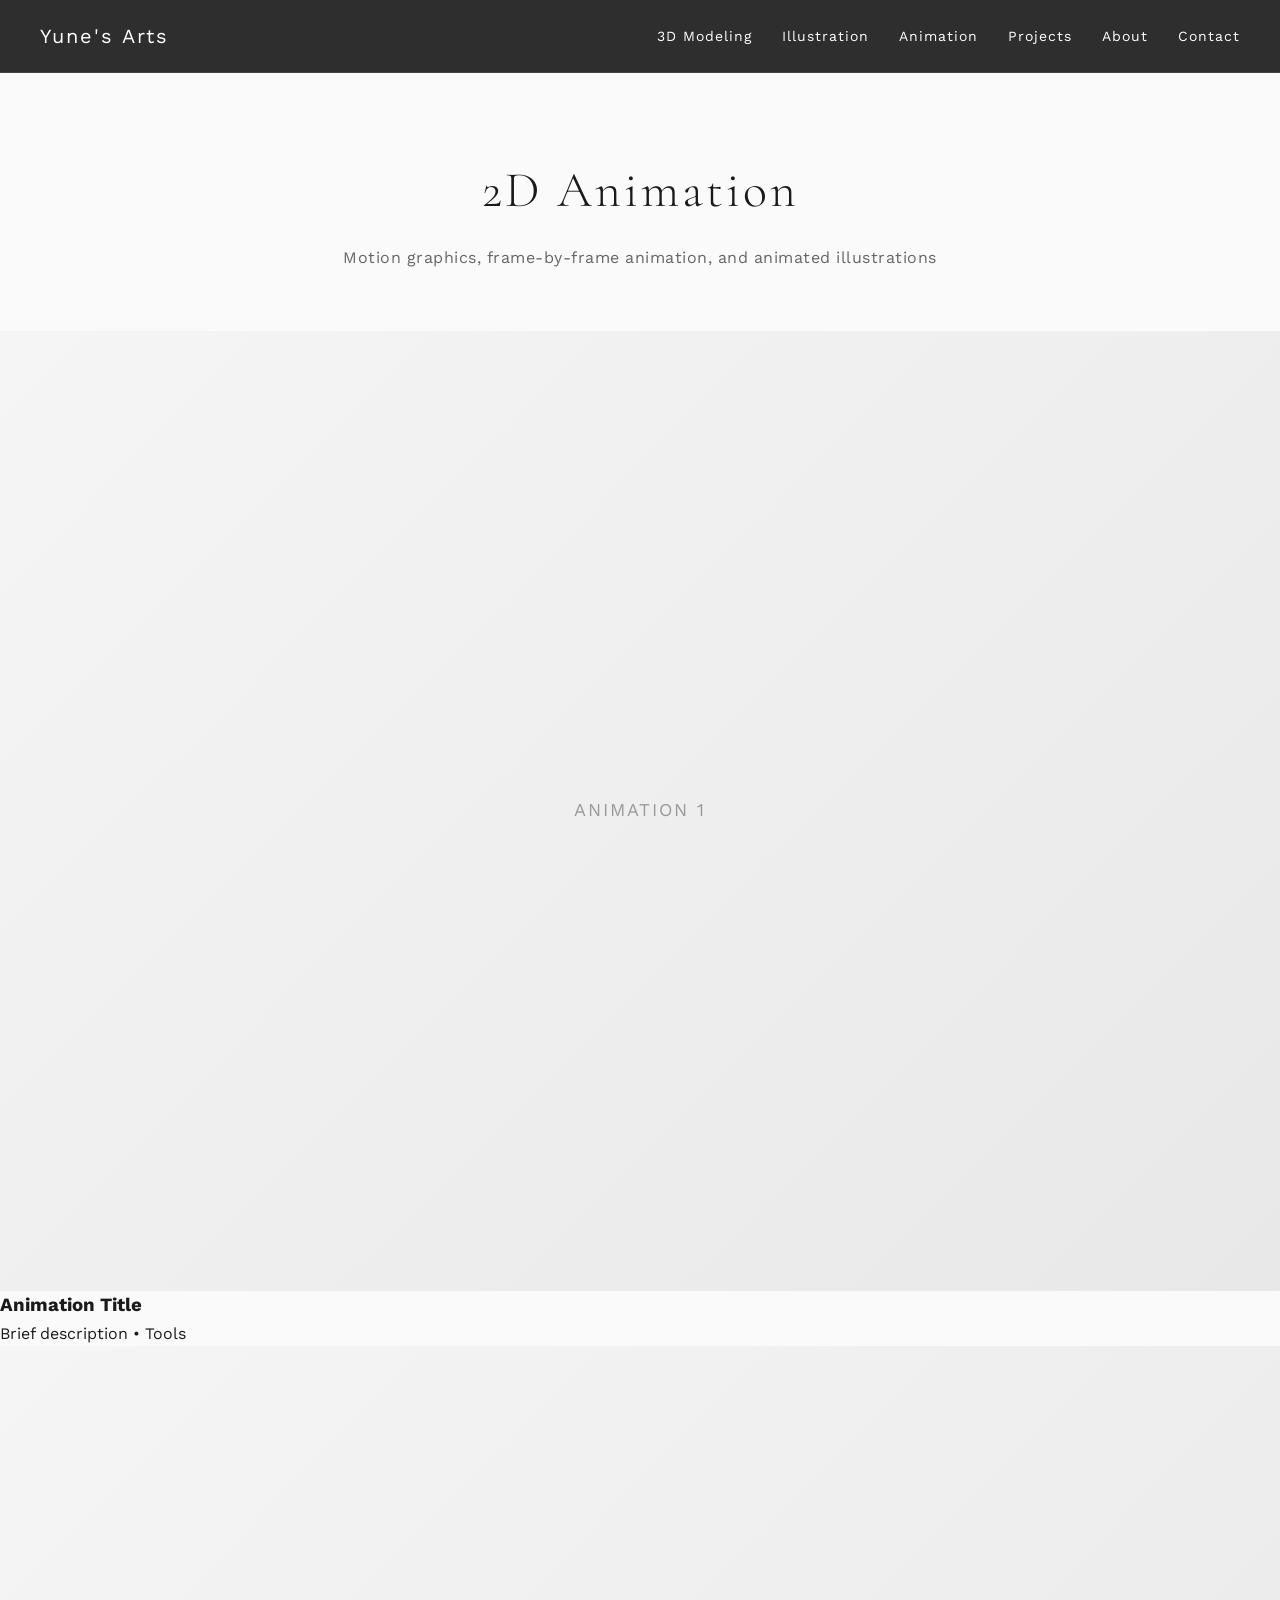
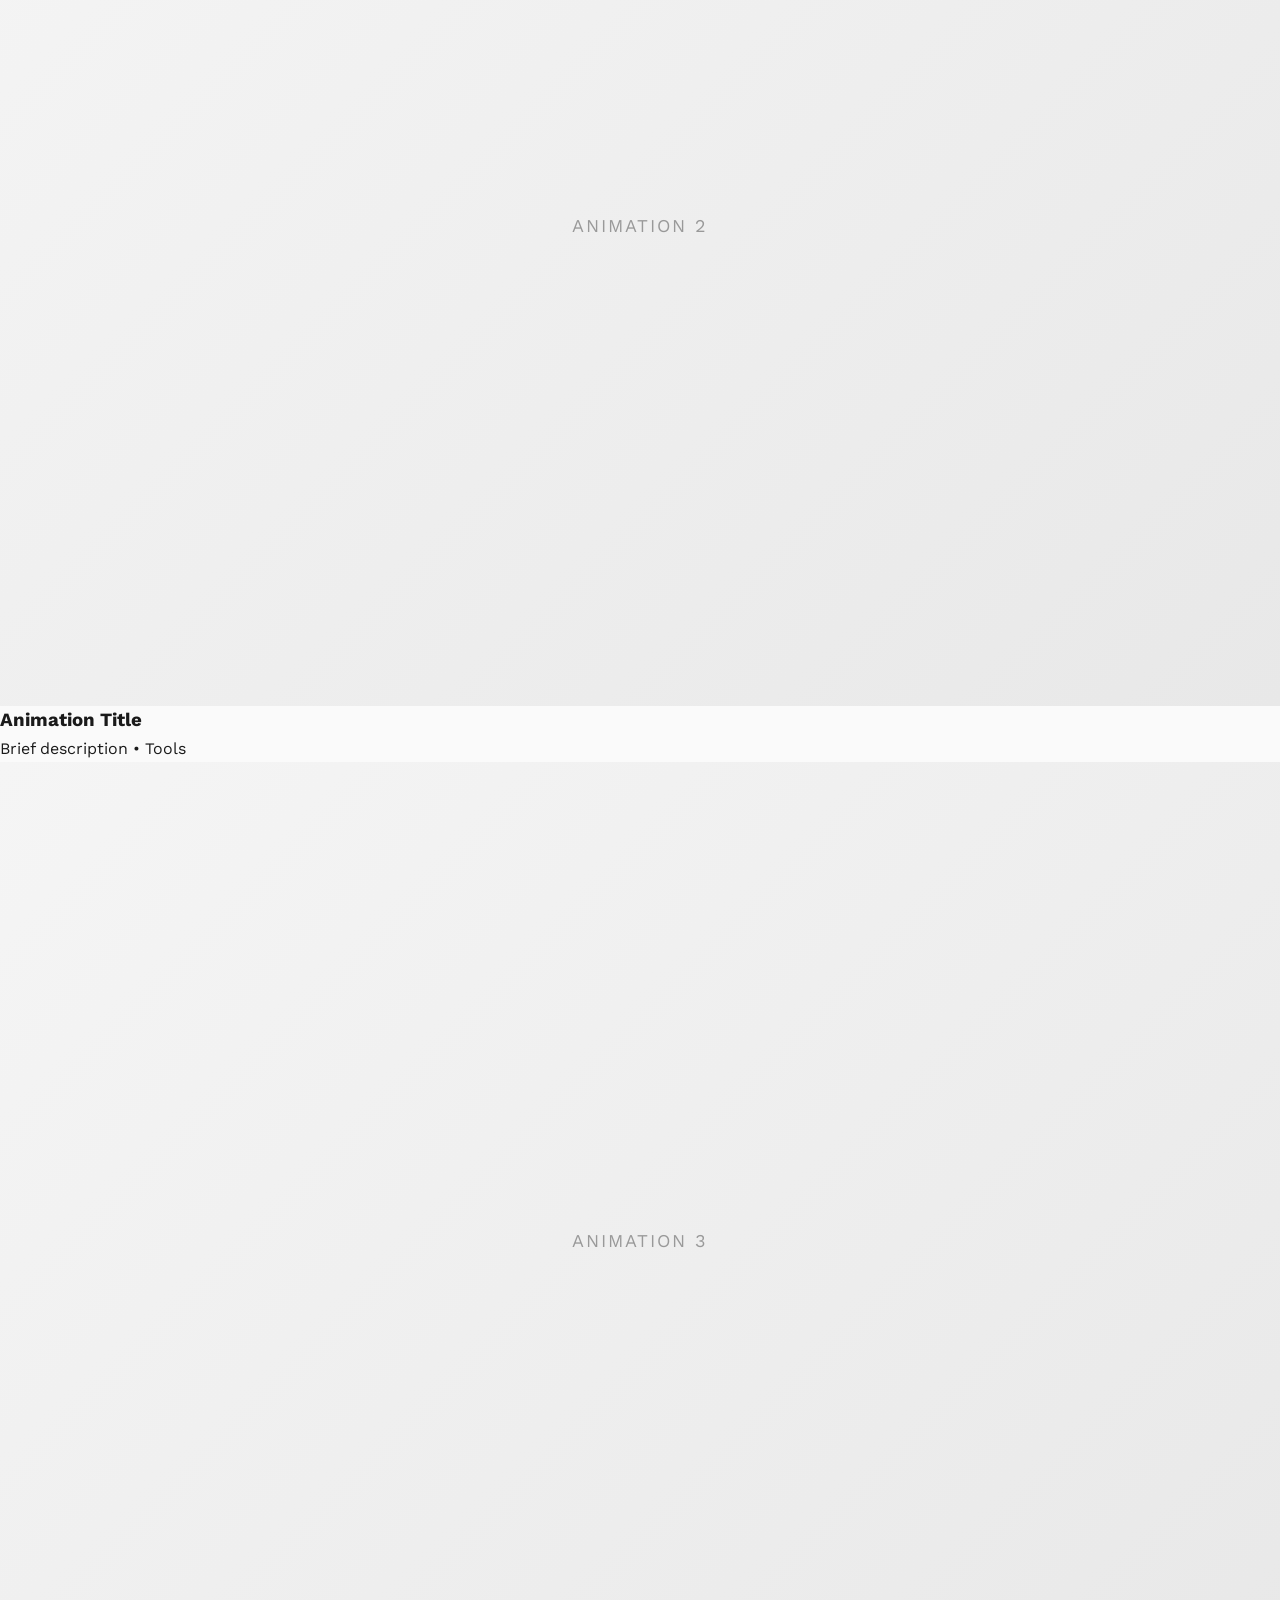
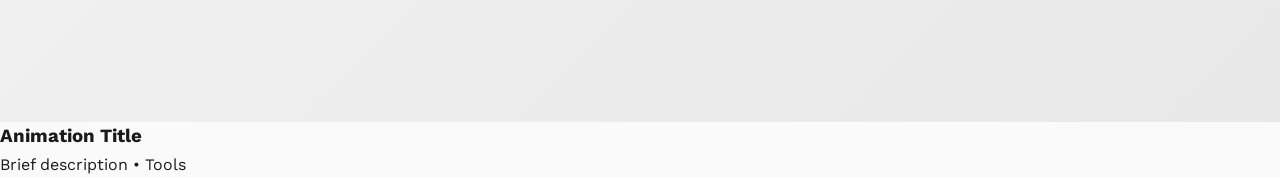
==== commit a645b12a: "changed title" ====
--- a/2d-animation.html
+++ b/2d-animation.html
@@ -3,14 +3,14 @@
 <head>
     <meta charset="UTF-8">
     <meta name="viewport" content="width=device-width, initial-scale=1.0">
-    <title>2D Animation - Yunes Arts</title>
+    <title>2D Animation - Yune's Arts</title>
     <link rel="stylesheet" href="style.css">
 </head>
 <body>
     <nav>
         <div class="nav-container">
             <a href="index.html" class="logo">
-                <span>Yunes Arts</span>
+                <span>Yune's Arts</span>
             </a>
             
             <div class="nav-menu">
--- a/style.css
+++ b/style.css
@@ -160,7 +160,15 @@
     font-size: 14px;
     letter-spacing: 2px;
     color: #666;
-    margin-bottom: 15px;
+    margin-bottom: 8px;
+}
+
+.name-line {
+    font-size: 14px;
+    letter-spacing: 1.5px;
+    color: #999;
+    font-weight: 300;
+    margin-top: 10px;
 }
 
 h1 {
@@ -168,7 +176,7 @@
     font-size: 48px;
     font-weight: 300;
     letter-spacing: 4px;
-    margin-bottom: 30px;
+    margin-bottom: 10px;
 }
 
 /* ===== HERO IMAGE ===== */
@@ -178,6 +186,13 @@
     padding: 0 20px;
 }
 
+.hero-image-link {
+    display: block;
+    width: 100%;
+    text-decoration: none;
+    overflow: hidden;
+}
+
 .hero-placeholder {
     width: 100%;
     aspect-ratio: 16/9;
@@ -185,6 +200,12 @@
     display: flex;
     align-items: center;
     justify-content: center;
+    transition: transform 0.4s ease;
+    overflow: hidden;
+}
+
+.hero-image-link:hover .hero-placeholder {
+    transform: scale(1.05);
 }
 
 .hero-placeholder span {
@@ -192,6 +213,8 @@
     color: #999;
     letter-spacing: 4px;
 }
+
+
 
 /* ===== WELCOME TEXT SECTION ===== */
 .welcome-text {
@@ -592,29 +615,10 @@
 
 .contact-group h2 {
     font-family: 'Cormorant Garamond', serif;
-    font-size: 28px;  /* War: 24px */
+    font-size: 28px;
     font-weight: 400;
     letter-spacing: 1px;
     margin-bottom: 20px;
-}
-
-.contact-intro {
-    font-size: 14px;
-    color: #666;
-    line-height: 1.7;
-    margin-bottom: 20px;
-}
-
-.contact-email {
-    font-size: 16px;
-    font-weight: 500;
-    color: #1a1a1a;
-    display: block;
-    margin-top: 10px;
-}
-
-.contact-email:hover {
-    color: #666;
 }
 
 .contact-link {
@@ -778,12 +782,30 @@
         font-size: 12px;
     }
     
+    .name-line {
+        font-size: 12px;
+        margin-bottom: 12px;
+    }
+    
     h1 {
         font-size: 36px;
         letter-spacing: 2px;
         margin-bottom: 20px;
     }
     
+    /* Hero Image */
+    .hero-image {
+        padding: 0 20px;
+        margin: 15px auto 30px;
+    }
+    
+    .hero-placeholder span {
+        font-size: 16px;
+        letter-spacing: 3px;
+    }
+    
+    
+    
     /* Welcome Text */
     .welcome-text {
         margin: 40px auto;
@@ -797,17 +819,6 @@
     .welcome-text p {
         font-size: 15px;
         line-height: 1.7;
-    }
-    
-    /* Hero Image */
-    .hero-image {
-        padding: 0 20px;
-        margin: 15px auto 30px;
-    }
-    
-    .hero-placeholder span {
-        font-size: 16px;
-        letter-spacing: 3px;
     }
     
     /* Kategorie-Karten */
